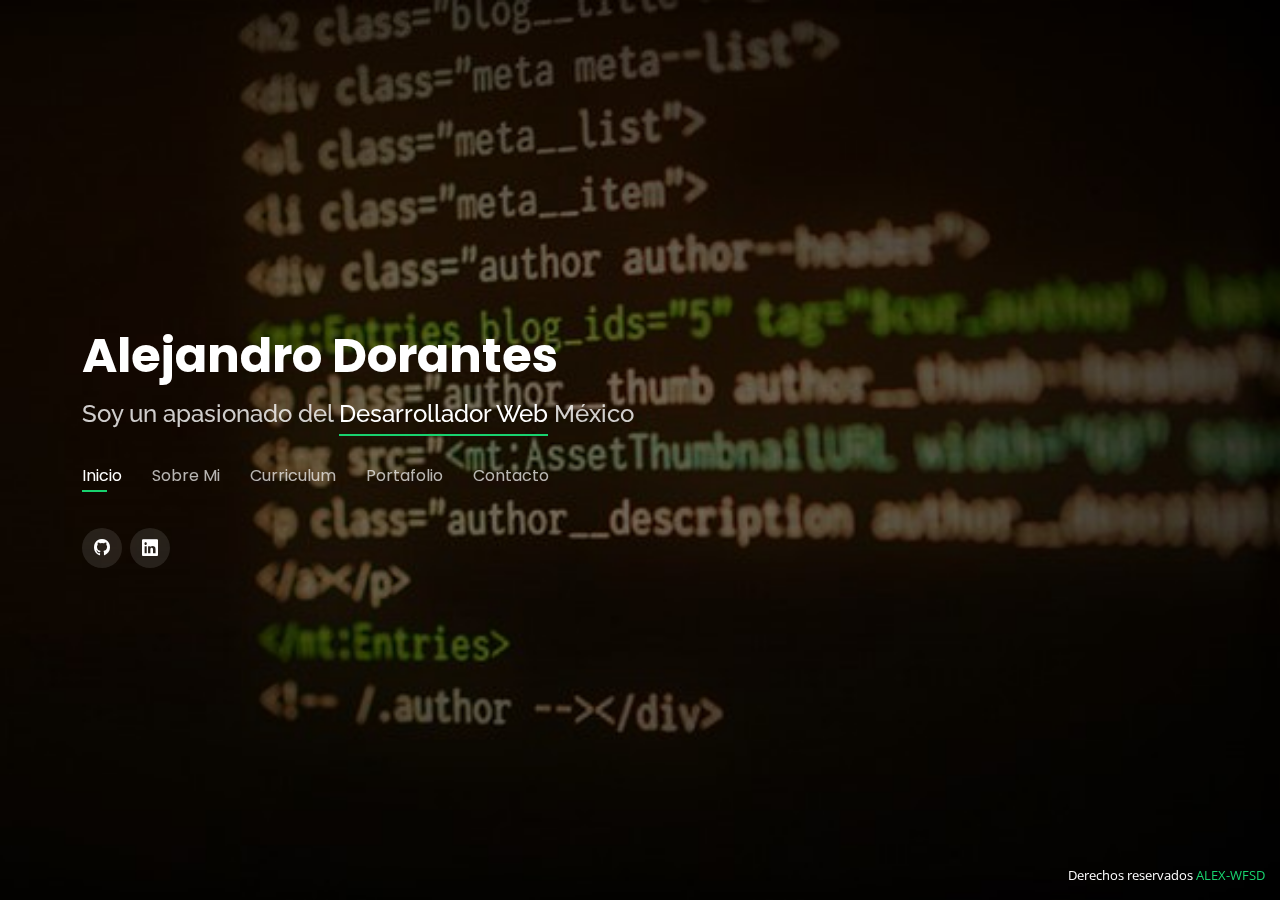
==== index.html @ e4abe793 "Add files via upload" ====
<!DOCTYPE html>
<html lang="en">

<head>
  <meta charset="utf-8">
  <meta content="width=device-width, initial-scale=1.0" name="viewport">

  <title>Mi blog</title>
  <meta content="" name="description">
  <meta content="" name="keywords">

  <!-- Favicons -->
  <link href="assets/img/icon1.png" rel="icon">
  <link href="assets/img/icon1.png" rel="icono">

  <!-- Google Fonts -->
  <link href="https://fonts.googleapis.com/css?family=Open+Sans:300,300i,400,400i,600,600i,700,700i|Raleway:300,300i,400,400i,500,500i,600,600i,700,700i|Poppins:300,300i,400,400i,500,500i,600,600i,700,700i" rel="stylesheet">

  <!-- Vendor CSS Files -->
  <link href="assets/vendor/bootstrap/css/bootstrap.min.css" rel="stylesheet">
  <link href="assets/vendor/bootstrap-icons/bootstrap-icons.css" rel="stylesheet">
  <link href="assets/vendor/boxicons/css/boxicons.min.css" rel="stylesheet">
  <link href="assets/vendor/glightbox/css/glightbox.min.css" rel="stylesheet">
  <link href="assets/vendor/remixicon/remixicon.css" rel="stylesheet">
  <link href="assets/vendor/swiper/swiper-bundle.min.css" rel="stylesheet">

  <!-- Template Main CSS File -->
  <link href="assets/css/style.css" rel="stylesheet">
 <!-- <script type="text/javascript">
    setTimeout("document.location=document.location",10000);
    </script> -->

  <!-- =======================================================
  * Template Name: Personal - v4.3.0
  * Template URL: https://bootstrapmade.com/personal-free-resume-bootstrap-template/
  * Author: BootstrapMade.com
  * License: https://bootstrapmade.com/license/
  ======================================================== -->
</head>

<body>
  
  <!-- ======= Header ======= -->
  <header id="header">
    <div class="container">

      <h1><a href="index.html">Alejandro Dorantes</a></h1>
      <!-- Uncomment below if you prefer to use an image logo -->
      <!-- <a href="index.html" class="mr-auto"><img src="assets/img/logo.png" alt="" class="img-fluid"></a> -->
      <h2>Soy un apasionado del <span>Desarrollador Web</span>  México</h2>

      <nav id="navbar" class="navbar">
        <ul>
          <li><a class="nav-link active" href="#header">Inicio</a></li>
          <li><a class="nav-link" href="#about">Sobre Mi</a></li>
          <li><a class="nav-link" href="#resume">Curriculum</a></li>
          <li><a class="nav-link" href="#services">Portafolio</a></li>
         <li><a class="nav-link" href="#contact">Contacto</a></li>
        </ul>
        <i class="bi bi-list mobile-nav-toggle"></i>
      </nav><!-- .navbar -->

      <div class="social-links">
        <a href="https://github.com/ALEX-WFSD" target="_blank" class="github"><i class="bi bi-github"></i></a>
        <a href="#" class="linkedin" target="_blank" ><i class="bi bi-linkedin"></i></a>
      </div>

    </div>
  </header><!-- End Header -->

  <!-- ======= About Section ======= -->
  <section id="about" class="about">

    <!-- ======= About Me ======= -->
    <div class="about-me container">

      <div class="section-title">
        <h2>Sobre Mi</h2>
        <p>Conoce más sobre Mi</p>
      </div>

      <div class="row">
        <div class="col-lg-4" data-aos="fade-right">
          <img src="assets/img/yo.png" class="img-fluid" alt="">
        </div>
        <div class="col-lg-8 pt-4 pt-lg-0 content" data-aos="fade-left">
          <h3>Desarrollador Web &amp; Diseñador de interfaces</h3>
          <p class="fst-italic">
            Perseverante y constante en lo que se me presente,altamente motivado con cosas por conocer 
            nuevas por decubrir 
          </p>
          <div class="row">
            <div class="col-lg-6">
              <ul>
                <li><i class="bi bi-chevron-right"></i> <strong>Cumpleaños:</strong> <span>28 Oct 1998</span></li>
                <li><i class="bi bi-chevron-right"></i> <strong>Pagina Web:</strong> <span>www.example.com</span></li>
                <li><i class="bi bi-chevron-right"></i> <strong>Teléfono:</strong> <span>55-80-35-84-23</span></li>
                <li><i class="bi bi-chevron-right"></i> <strong>Ciudad:</strong> <span>Cuautitlan izcalli,MÉX</span></li>
              </ul>
            </div>
            <div class="col-lg-6">
              <ul>
                <li><i class="bi bi-chevron-right"></i> <strong>Edad:</strong> <span>22</span></li>
                <li><i class="bi bi-chevron-right"></i> <strong>Grado:</strong> <span>Junior</span></li>
                <li><i class="bi bi-chevron-right"></i> <strong>Correo:</strong> <span>ealejandro663@gmail.com</span></li>
                <li><i class="bi bi-chevron-right"></i> <strong>Freelance:</strong> <span>Disponible</span></li>
              </ul>
            </div>
          </div>
          
        </div>
      </div>

    </div><!-- End About Me -->

   
    <!-- ======= Skills  ======= -->
    <div class="skills container">

      <div class="section-title">
        <h2>Habilidades</h2>
      </div>

      <div class="row skills-content">

        <div class="col-lg-6">

          <div class="progress">
            <span class="skill">HTML <i class="val">60%</i></span>
            <div class="progress-bar-wrap">
              <div class="progress-bar" role="progressbar" aria-valuenow="60" aria-valuemin="0" aria-valuemax="100"></div>
            </div>
          </div>

          <div class="progress">
            <span class="skill">CSS <i class="val">60%</i></span>
            <div class="progress-bar-wrap">
              <div class="progress-bar" role="progressbar" aria-valuenow="60" aria-valuemin="0" aria-valuemax="100"></div>
            </div>
          </div>

          <div class="progress">
            <span class="skill">JavaScript <i class="val">20%</i></span>
            <div class="progress-bar-wrap">
              <div class="progress-bar" role="progressbar" aria-valuenow="20" aria-valuemin="0" aria-valuemax="100"></div>
            </div>
          </div>
          <div class="progress">
            <span class="skill">Ingles <i class="val">60%</i></span>
            <div class="progress-bar-wrap">
              <div class="progress-bar" role="progressbar" aria-valuenow="40" aria-valuemin="0" aria-valuemax="100"></div>
            </div>
          </div>

        </div>

        <div class="col-lg-6">

          <div class="progress">
            <span class="skill">PHP <i class="val">40%</i></span>
            <div class="progress-bar-wrap">
              <div class="progress-bar" role="progressbar" aria-valuenow="40" aria-valuemin="0" aria-valuemax="100"></div>
            </div>
          </div>

          <div class="progress">
            <span class="skill">WordPress <i class="val">75%</i></span>
            <div class="progress-bar-wrap">
              <div class="progress-bar" role="progressbar" aria-valuenow="75" aria-valuemin="0" aria-valuemax="100"></div>
            </div>
          </div>

          <div class="progress">
            <span class="skill">Photoshop <i class="val">40%</i></span>
            <div class="progress-bar-wrap">
              <div class="progress-bar" role="progressbar" aria-valuenow="40" aria-valuemin="0" aria-valuemax="100"></div>
            </div>
          </div>
          <div class="progress">
            <span class="skill">Otros lenguajes de programación  <i class="val">40%</i></span>
            <div class="progress-bar-wrap">
              <div class="progress-bar" role="progressbar" aria-valuenow="40" aria-valuemin="0" aria-valuemax="100"></div>
            </div>
          </div>
          

        </div>

      </div>

    </div><!-- End Skills -->

    <!-- ======= Interests ======= -->
    <div class="interests container">

      <div class="section-title">
        <h2>Intereses</h2>
      </div>

      <div class="row">
        
        <div class="col-lg-3 col-md-4 mt-4 mt-md-0">
          <div class="icon-box">
            <i class="ri-bar-chart-box-line" style="color: #5578ff;"></i>
            <h3>Analicis de datos</h3>
          </div>
        </div>
        
        <div class="col-lg-3 col-md-4 mt-4 mt-lg-0">
          <div class="icon-box">
            <i class="ri-paint-brush-line" style="color: #e361ff;"></i>
            <h3>Diseño web</h3>
          </div>
        </div>
        <div class="col-lg-3 col-md-4 mt-4">
          <div class="icon-box">
            <i class="ri-database-2-line" style="color: #47aeff;"></i>
            <h3>Mineria de datos</h3>
          </div>
        </div>
        <div class="col-lg-3 col-md-4 mt-4">
          <div class="icon-box">
            <i class="ri-base-station-line" style="color: #ff5828;"></i>
            <h3>Redes</h3>
          </div>
        </div>
        <div class="col-lg-3 col-md-4 mt-4">
          <div class="icon-box">
            <i class="ri-fingerprint-line" style="color: #29cc61;"></i>
            <h3>Seguridad Informática</h3>
          </div>
        </div>
        <div class="col-lg-3 col-md-4 mt-4">
          <div class="icon-box">
            <i class="ri-disc-line" style="color: #b20969;"></i>
            <h3>Escuchar Musica</h3>
          </div>
        </div>
      </div>

    </div><!-- End Interests -->

    

  </section><!-- End About Section -->

  <!-- ======= Resume Section ======= -->
  <section id="resume" class="resume">
    <div class="container">

      <div class="section-title">
        <h2>Curriculum</h2>
        <p>Esta es mi experiencia</p>
      </div>

      <div class="row">
        <div class="col-lg-6">
          <h3 class="resume-title">Education</h3>
          <div class="resume-item">
            <h4>Ingeniería en sistemas computacionales  </h4>
            <h5>2018 - 2021</h5>
            <p><em>UNIVERSIDAD MULTICULTURAL CUDEC </em></p>
            <p>Licenciatura terminada dandole continuidad al proseso de titulacion 
              continuare con una especialidad de desarrollo y proyectos web en la institucion antes mencionada 
            </p>
          </div>
          <div class="resume-item">
            <h4>Soporte y mantenimiento a equipo de computo</h4>
            <h5>2013-2016</h5>
            <p><em>"Cbtis 227" Centro de Bachillerato Tecnológico Industrial y de Servicios</em></p>
            <p>Grado obtenido como tecnico en soporte,con conociminetos en redes   </p>
          </div>
          <div class="resume-item">
            <h4>Maquetación web, Responsive Web Design, SASS, LESS, Flexbox, CSS Grid, Bootstrap 4 y 5</h4>
            <h5>2020</h5>
            <p><em>Curso en linea</em></p>
            <p>Tomé este curso por que decidí guiar mi carrera en la dirección del desarrollo web,ya que se me hace muy interesante, y en su momento conocí a personas que me inspiraron a tomar esa decisión   </p>
          </div>
        </div>
        <div class="col-lg-6">
          <h3 class="resume-title">Experiencia Profesional</h3>
          <div class="resume-item">
            <h4>Administrador encargado del los sitios web del corporativo</h4>
            <h5>2021-Actualidad</h5>
            <p><em>Tlalnepantla, Estado de México, Méx </em></p>
            <p>
            <ul>
              <li>Enlistando mis actividades podria mencional que era el encargado de :</li>
              <li>Realizar las Modificaciones de la los sitios web usando las herraminetas de Wordpress </li>
              <li>En proceso de desarrollo de un chatbot para el crecimiento en ventas de la marca </li>
              <li>En algunas ocasiones fui participe en la creacion de contenido visual para las redes sociales y sitios web</li>
              <li>Soporte a diferentes equipo de manera preventiva </li>
            </ul>
            </p>
          </div>
          <div class="resume-item">
            <h4>Profesor de computacion</h4>
            <h5>2020</h5>
            <p><em>Angela Segovia, estado de México, Méx</em></p>
            <p>
            <ul>
              <p>En mi tiempo delante del grupo yo era el encargado de realizar las siguientes actividades </p>
              <li>Elaboración de plan de trabajo que presentar a la institución para su aprobacion </li>
              <li>Impartia catedra a niños de ultimo año de prescolar optando por juegos didactios para que los alunmos conocieran el uso de los dispositivos de la computadora </li>
              
            </ul>
            </p>
          </div>
        </div>
      </div>

    </div>
  </section><!-- End Resume Section -->

  <!-- ======= Prtafolio ======= -->
  <section id="services" class="services">
    <div class="container">

      <div class="section-title">
        <h2>Portafolio</h2>
        <p>Mis Proyectos </p>
      </div>

      <div class="row">
        <div class="col-lg-4 col-md-6 d-flex align-items-stretch">
          <div class="icon-box">
            <div class="icon"><i class="bx bx-file"></i></div>
            <h4><a href="https://github.com/ALEX-WFSD/Rel"target="_blank">Web progresiva</a></h4>
            <p>Mi priemra progresive web app que permite las funciones de la red social e instalción en móvil
            </p>
          </div>
        </div>

        <div class="col-lg-4 col-md-6 d-flex align-items-stretch mt-4 mt-md-0">
          <div class="icon-box">
            <div class="icon"><i class="bx bx-file"></i></div>
            <h4><a href="https://github.com/ALEX-WFSD/Red-Social" target="_blank">Red Social</a></h4>
            <p>Una página usando PHP,html y css para crear las funciones principales de una red social  </p>
          </div>
        </div>

        <div class="col-lg-4 col-md-6 d-flex align-items-stretch mt-4 mt-lg-0">
          <div class="icon-box">
            <div class="icon"><i class="bx bx-file"></i></div>
            <h4><a href="https://github.com/ALEX-WFSD/Carreras"target="_blank" >Carreras</a></h4>
            <p>Una apicacion en visula basic para el registro de participantes de una Carrera</p>
          </div>
        </div>

        

      </div>

    </div>
  </section><!-- End Services Section -->

  
  

  <!-- ======= Contact Section ======= -->
  <section id="contact" class="contact">
    <div class="container">

      <div class="section-title">
        <h2>Contacto</h2>
        <p>Ponte en contacto conmigo</p>
      </div>

      <div class="row mt-2">

        

        <div class="col-md-6 mt-4 mt-md-0 d-flex align-items-stretch">
          <div class="info-box">
            <i class="bx bx-share-alt"></i>
            <h3>Social Profiles</h3>
            <div class="social-links">
              <a href="https://github.com/ALEX-WFSD" target="_blank" class="twitter"><i class="bi bi-github"></i></a>
              <a href="#"target="_blank" class="linkedin"><i class="bi bi-linkedin"></i></a>
            </div>
          </div>
        </div>

        <div class="col-md-6 mt-4 d-flex align-items-stretch">
          <div class="info-box">
            <i class="bx bx-envelope"></i>
            <h3>Email Me</h3>
            <p>ealejandro663@gmail.com</p>
          </div>
        </div>
        
      </div>

      <form action="forms/contact.php" method="post" role="form" class="php-email-form mt-4">
        <div class="row">
          <div class="col-md-6 form-group">
            <input type="text" name="name" class="form-control" id="name" placeholder="Your Name" required>
          </div>
          <div class="col-md-6 form-group mt-3 mt-md-0">
            <input type="email" class="form-control" name="email" id="email" placeholder="Your Email" required>
          </div>
        </div>
        <div class="form-group mt-3">
          <input type="text" class="form-control" name="subject" id="subject" placeholder="Subject" required>
        </div>
        <div class="form-group mt-3">
          <textarea class="form-control" name="message" rows="5" placeholder="Message" required></textarea>
        </div>
        <div class="my-3">
          <div class="loading">Loading</div>
          <div class="error-message"></div>
          <div class="sent-message">Your message has been sent. Thank you!</div>
        </div>
        <div class="text-center"><button type="submit">Send Message</button></div>
      </form>

    </div>
  </section><!-- End Contact Section -->

  <div class="credits">
    <!-- All the links in the footer should remain intact. -->
    <!-- You can delete the links only if you purchased the pro version. -->
    <!-- Licensing information: https://bootstrapmade.com/license/ -->
    <!-- Purchase the pro version with working PHP/AJAX contact form: https://bootstrapmade.com/personal-free-resume-bootstrap-template/ -->
   Derechos reservados  <a href="https://github.com/ALEX-WFSD" target="_blank">ALEX-WFSD</a>
  </div>

  <!-- Vendor JS Files -->
  <script src="assets/vendor/bootstrap/js/bootstrap.bundle.min.js"></script>
  <script src="assets/vendor/glightbox/js/glightbox.min.js"></script>
  <script src="assets/vendor/isotope-layout/isotope.pkgd.min.js"></script>
  <script src="assets/vendor/php-email-form/validate.js"></script>
  <script src="assets/vendor/purecounter/purecounter.js"></script>
  <script src="assets/vendor/swiper/swiper-bundle.min.js"></script>
  <script src="assets/vendor/waypoints/noframework.waypoints.js"></script>

  <!-- Template Main JS File -->
  <script src="assets/js/main.js"></script>

</body>

</html>
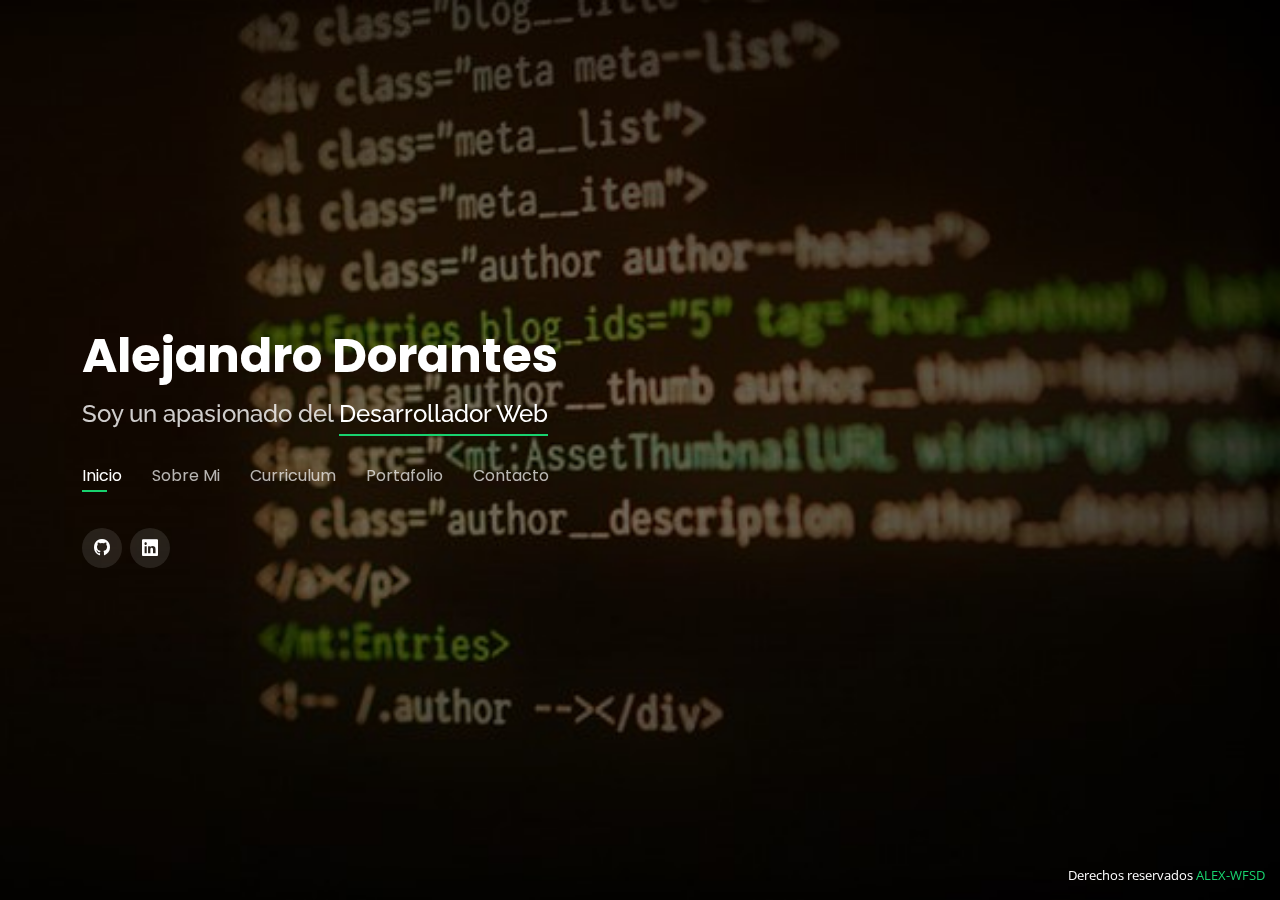
==== commit a6bffb6f: "Update index.html" ====
--- a/index.html
+++ b/index.html
@@ -47,7 +47,7 @@
       <h1><a href="index.html">Alejandro Dorantes</a></h1>
       <!-- Uncomment below if you prefer to use an image logo -->
       <!-- <a href="index.html" class="mr-auto"><img src="assets/img/logo.png" alt="" class="img-fluid"></a> -->
-      <h2>Soy un apasionado del <span>Desarrollador Web</span>  México</h2>
+      <h2>Soy un apasionado del <span>Desarrollador Web</span> </h2>
 
       <nav id="navbar" class="navbar">
         <ul>
@@ -439,4 +439,4 @@
 
 </body>
 
-</html>+</html>
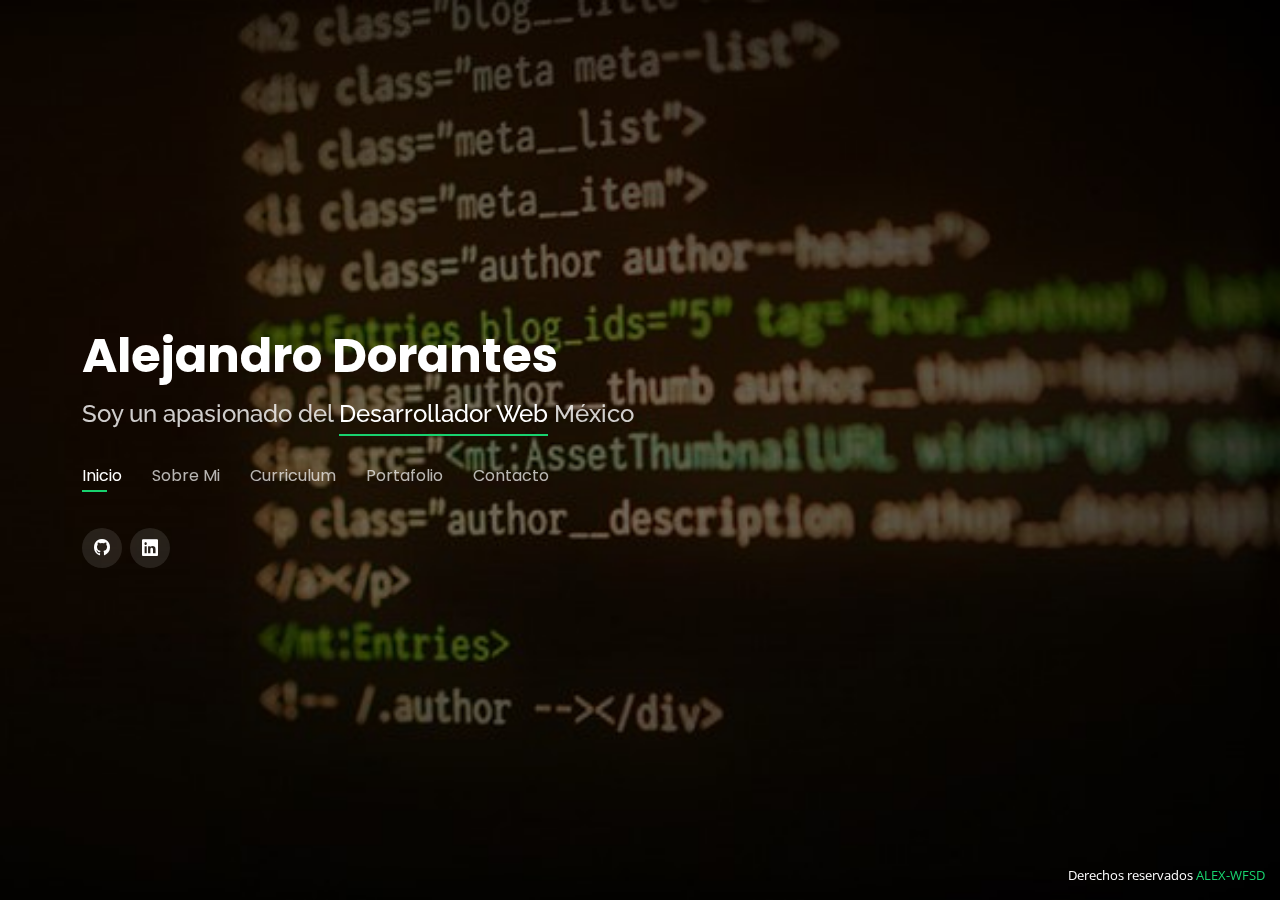
==== commit 94f8776f: "Add files via upload" ====
--- a/index.html
+++ b/index.html
@@ -47,7 +47,7 @@
       <h1><a href="index.html">Alejandro Dorantes</a></h1>
       <!-- Uncomment below if you prefer to use an image logo -->
       <!-- <a href="index.html" class="mr-auto"><img src="assets/img/logo.png" alt="" class="img-fluid"></a> -->
-      <h2>Soy un apasionado del <span>Desarrollador Web</span> </h2>
+      <h2>Soy un apasionado del <span>Desarrollador Web</span>  México</h2>
 
       <nav id="navbar" class="navbar">
         <ul>
@@ -95,12 +95,12 @@
                 <li><i class="bi bi-chevron-right"></i> <strong>Cumpleaños:</strong> <span>28 Oct 1998</span></li>
                 <li><i class="bi bi-chevron-right"></i> <strong>Pagina Web:</strong> <span>www.example.com</span></li>
                 <li><i class="bi bi-chevron-right"></i> <strong>Teléfono:</strong> <span>55-80-35-84-23</span></li>
-                <li><i class="bi bi-chevron-right"></i> <strong>Ciudad:</strong> <span>Cuautitlan izcalli,MÉX</span></li>
+                <li><i class="bi bi-chevron-right"></i> <strong>Ciudad:</strong> <span>Estado de México</span></li>
               </ul>
             </div>
             <div class="col-lg-6">
               <ul>
-                <li><i class="bi bi-chevron-right"></i> <strong>Edad:</strong> <span>22</span></li>
+                <li><i class="bi bi-chevron-right"></i> <strong>Edad:</strong> <span>25</span></li>
                 <li><i class="bi bi-chevron-right"></i> <strong>Grado:</strong> <span>Junior</span></li>
                 <li><i class="bi bi-chevron-right"></i> <strong>Correo:</strong> <span>ealejandro663@gmail.com</span></li>
                 <li><i class="bi bi-chevron-right"></i> <strong>Freelance:</strong> <span>Disponible</span></li>
@@ -296,12 +296,13 @@
           <div class="resume-item">
             <h4>Profesor de computacion</h4>
             <h5>2020</h5>
-            <p><em>Angela Segovia, estado de México, Méx</em></p>
+            <p><em>Instituto Multicultural Franco Ingles, estado de México, Méx</em></p>
             <p>
             <ul>
-              <p>En mi tiempo delante del grupo yo era el encargado de realizar las siguientes actividades </p>
-              <li>Elaboración de plan de trabajo que presentar a la institución para su aprobacion </li>
-              <li>Impartia catedra a niños de ultimo año de prescolar optando por juegos didactios para que los alunmos conocieran el uso de los dispositivos de la computadora </li>
+              <p>En mi tiempo delante del grupo yo soy el encargado de realizar las siguientes actividades </p>
+              <li>Elaboración de plan de trabajo y presentar a la institución para su aprobación </li>
+              <li>Imparto catedra a niños de ultimo año de prescolar optando por juegos didactios para que los alunmos conocieran el uso de los dispositivos de la computadora 
+              asi como en todos los niveles de nivel Primaria usando el mismo metodo pero de manera mas avanzada</li>
               
             </ul>
             </p>
@@ -326,7 +327,7 @@
           <div class="icon-box">
             <div class="icon"><i class="bx bx-file"></i></div>
             <h4><a href="https://github.com/ALEX-WFSD/Rel"target="_blank">Web progresiva</a></h4>
-            <p>Mi priemra progresive web app que permite las funciones de la red social e instalción en móvil
+            <p>Mi primer progresive web app que permite las funciones de la red social e instalción en móvil
             </p>
           </div>
         </div>
@@ -343,7 +344,7 @@
           <div class="icon-box">
             <div class="icon"><i class="bx bx-file"></i></div>
             <h4><a href="https://github.com/ALEX-WFSD/Carreras"target="_blank" >Carreras</a></h4>
-            <p>Una apicacion en visula basic para el registro de participantes de una Carrera</p>
+            <p>Una aplicación en visual basic para el registro de participantes de una Carrera</p>
           </div>
         </div>
 
@@ -439,4 +440,4 @@
 
 </body>
 
-</html>
+</html>